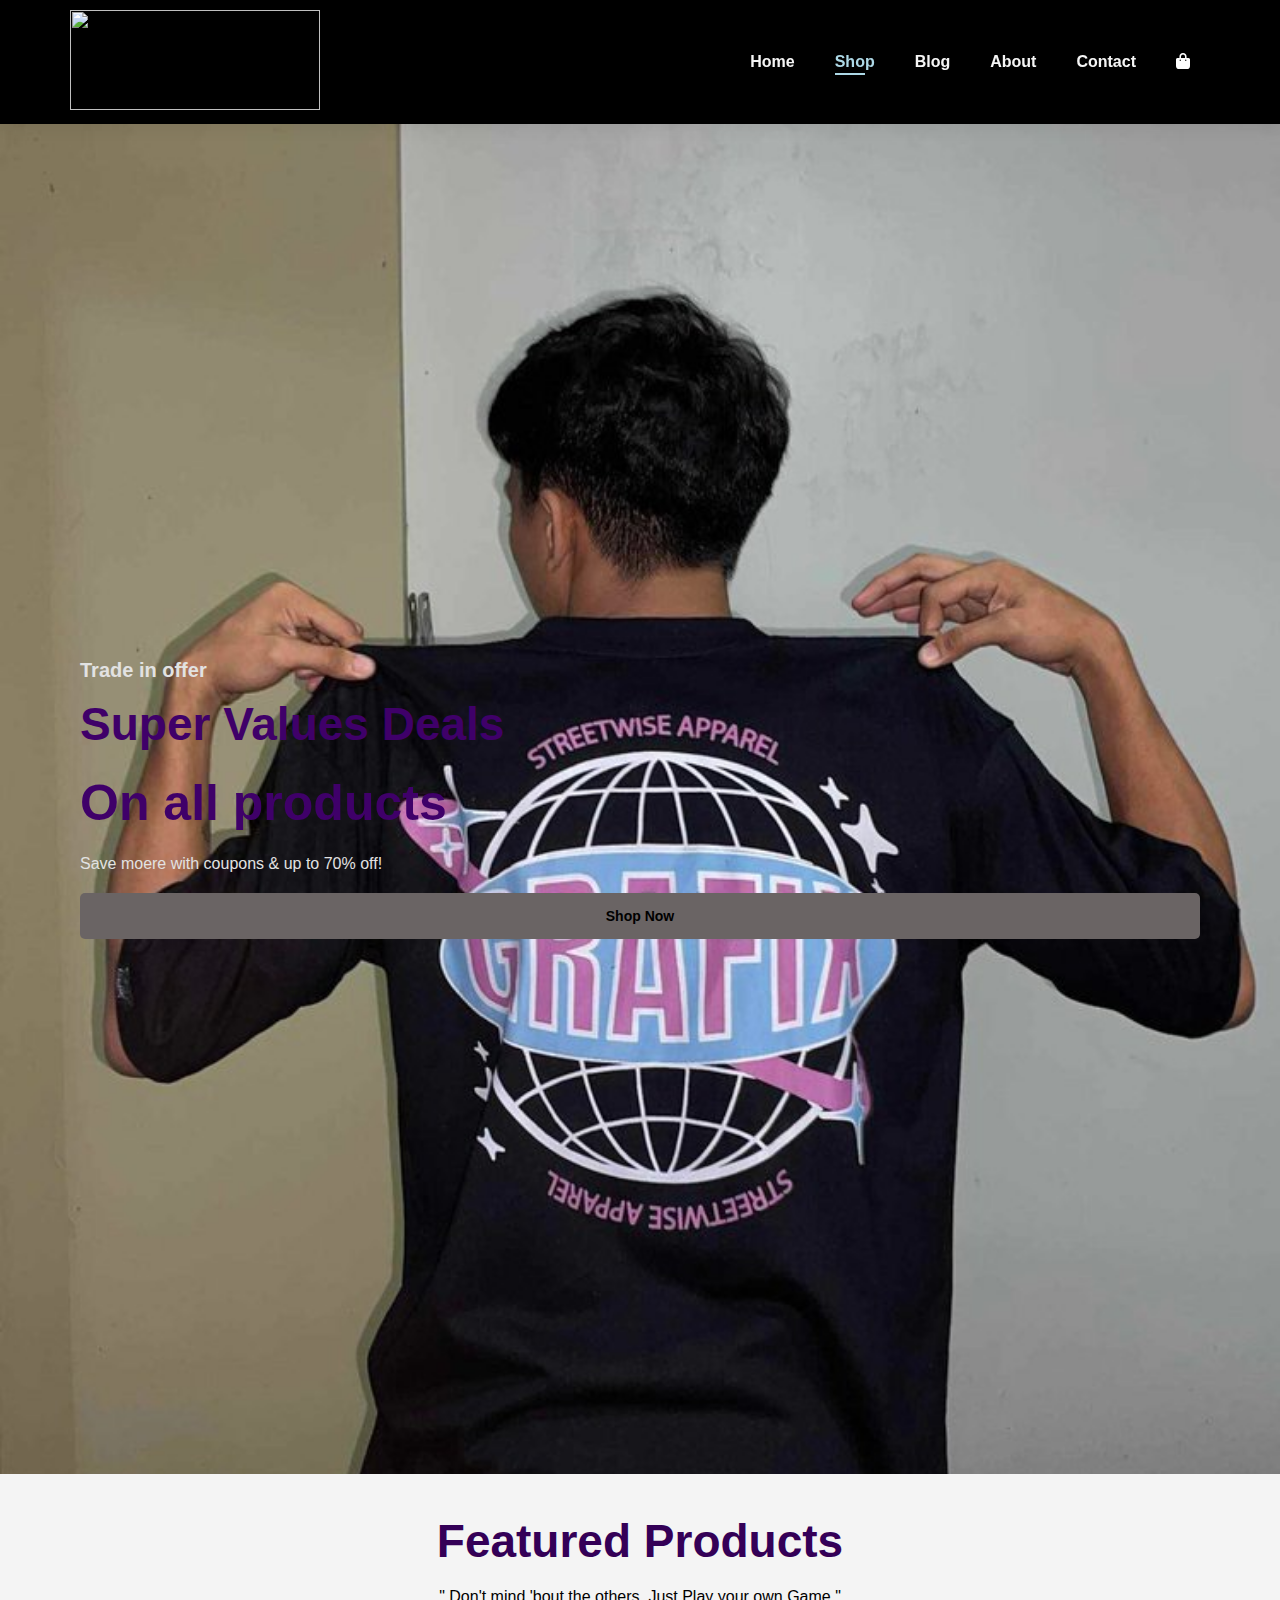
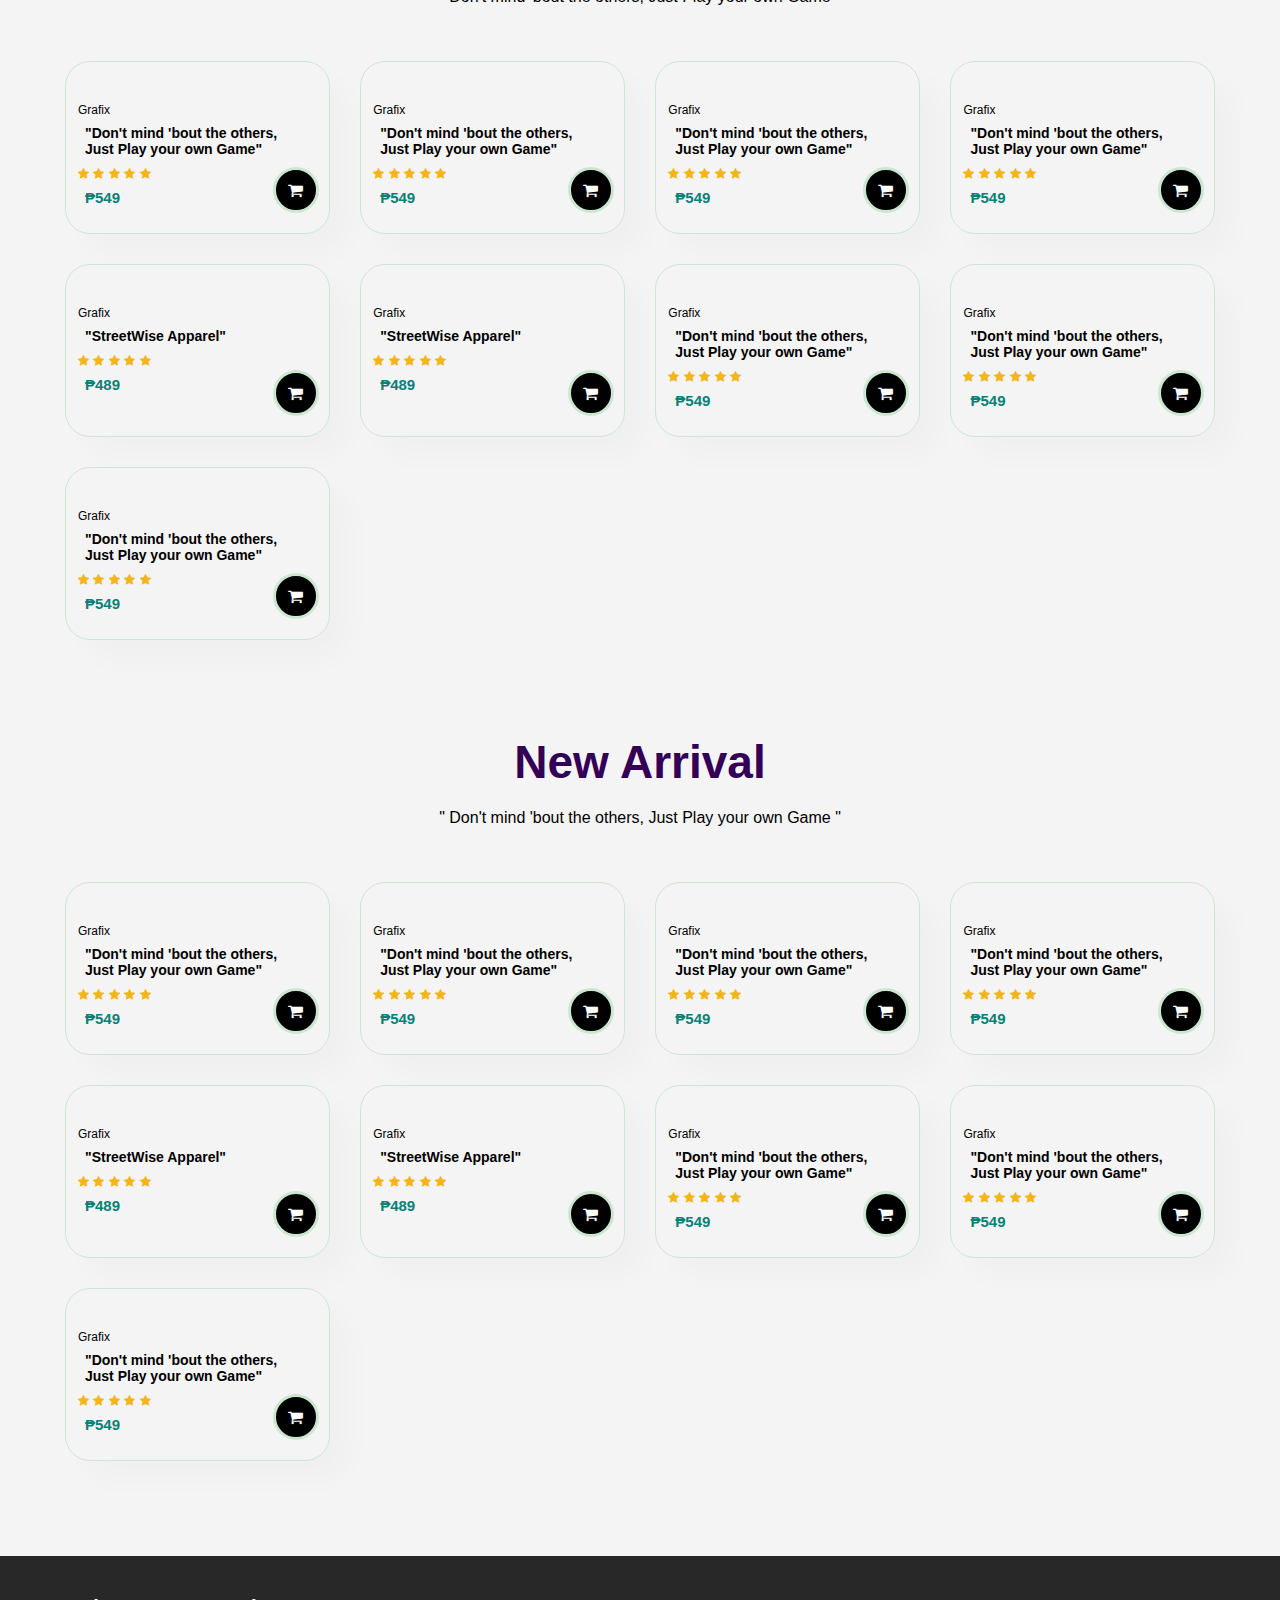
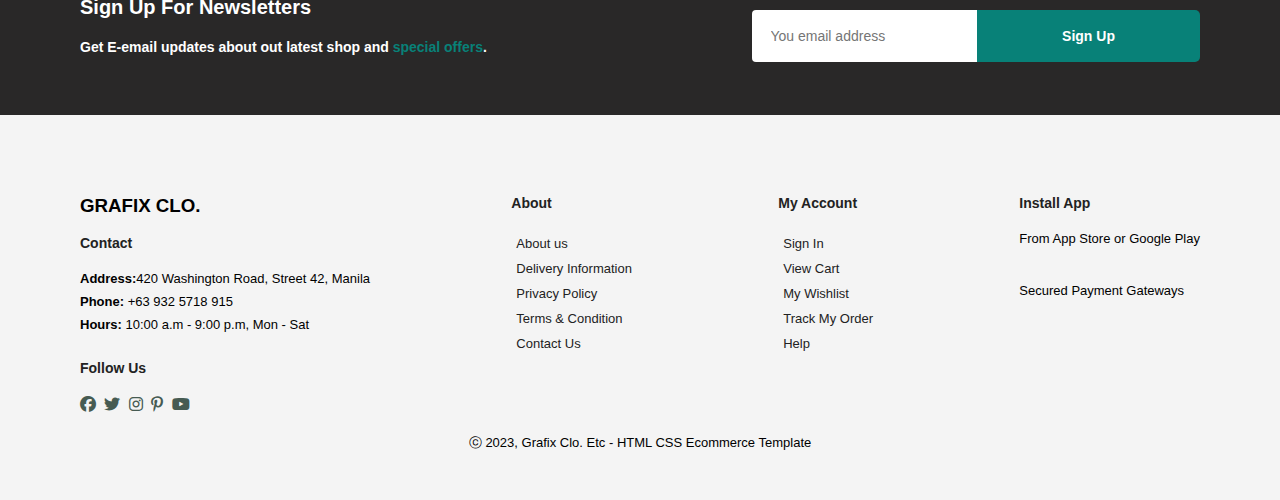
==== shop.html @ 29e96ed6 "Add files via upload" ====
<!DOCTYPE html>
<html lang="en">
<head>
    <meta name="viewport" content="width=device-width, initial-scale=1.0">
    <title>Grafix Clothing</title>
    <link rel="stylesheet" href="https://cdnjs.cloudflare.com/ajax/libs/font-awesome/6.5.1/css/all.min.css"/>
    <link rel="stylesheet" href="https://cdnjs.cloudflare.com/ajax/libs/font-awesome/4.7.0/css/font-awesome.min.css"/>
    <link rel="stylesheet" href="https://cdnjs.cloudflare.com/ajax/libs/rateYo/2.3.4/jquery.rateyo.min.css"/>
    <link rel="stylesheet" href="style.css">
</head>

<body>

    <section id="header">
        <a href="#"><img src="Grafix logo1.jpg" height="100" width="250"  class="logo" alt=""></a>

        <div>
            <ul id="navbar">
                <li><a href="index.html">Home</a></li>
                <li><a class="active" href="shop.html">Shop</a></li>
                <li><a href="blog.html">Blog</a></li>
                <li><a href="about.html">About</a></li>
                <li><a href="contact.html">Contact</a></li>
                <li id="lg-bag"><a href="cart.html"><i class="fa-solid fa-shopping-bag" style="color: white;" ></i></a></li>
                <a href="#" id="close"><i class="fa-regular fa-circle-xmark"></i></a>

            </ul>
        </div>
        <div id="mobile">
            <a href="cart.html"><i class="fa-solid fa-shopping-bag" style="color: white;" ></i></a>
            <i id="bar" class="fa-solid fa-outdent" style="color: white;"></i>

        </div>
    </section>

    <section id="hero"> 
        <h4>Trade in offer</h4>
        <h2>Super Values Deals</h2>
        <h1>On all products</h1>
        <p> Save moere with coupons & up to 70% off!</p>
        <button> Shop Now</button>
    </section>

    <section id="product1" class="section-p1">
        <h2> Featured Products</h2>
        <p> " Don't mind 'bout the others, Just Play your own Game "</p>
        <div class="pro-container">
            <div class="pro">
                <img src="product/pro1.jpg" alt="">
                <div class="des">
                    <span>Grafix</span>
                    <h5>"Don't mind 'bout the others, Just Play your own Game"</h5>
                    <div class="star">
                        <i class="fa fa-star"></i>
                        <i class="fa fa-star"></i>
                        <i class="fa fa-star"></i>
                        <i class="fa fa-star"></i>
                        <i class="fa fa-star"></i>
                    </div>
                    <h4>₱549</h4>
                </div>
                <a href="#"><i class="fa fa-shopping-cart cart"></i></a>
            </div>
            <div class="pro">
                <img src="product/pro2.jpg" alt="">
                <div class="des">
                    <span>Grafix</span>
                    <h5>"Don't mind 'bout the others, Just Play your own Game"</h5>
                    <div class="star">
                        <i class="fa fa-star"></i>
                        <i class="fa fa-star"></i>
                        <i class="fa fa-star"></i>
                        <i class="fa fa-star"></i>
                        <i class="fa fa-star"></i>
                    </div>
                    <h4>₱549</h4>
                </div>
                <a href="#"><i class="fa fa-shopping-cart cart"></i></a>
            </div>
            <div class="pro">
                <img src="product/pro3.jpg" alt="">
                <div class="des">
                    <span>Grafix</span>
                    <h5>"Don't mind 'bout the others, Just Play your own Game"</h5>
                    <div class="star">
                        <i class="fa fa-star"></i>
                        <i class="fa fa-star"></i>
                        <i class="fa fa-star"></i>
                        <i class="fa fa-star"></i>
                        <i class="fa fa-star"></i>
                    </div>
                    <h4>₱549</h4>
                </div>
                <a href="#"><i class="fa fa-shopping-cart cart"></i></a>
            </div>
            <div class="pro">
                <img src="product/pro4.jpg" alt="">
                <div class="des">
                    <span>Grafix</span>
                    <h5>"Don't mind 'bout the others, Just Play your own Game"</h5>
                    <div class="star">
                        <i class="fa fa-star"></i>
                        <i class="fa fa-star"></i>
                        <i class="fa fa-star"></i>
                        <i class="fa fa-star"></i>
                        <i class="fa fa-star"></i>
                    </div>
                    <h4>₱549</h4>
                </div>
                <a href="#"><i class="fa fa-shopping-cart cart"></i></a>
            </div>
            <div class="pro">
                <img src="product/pro5.jpg" alt="">
                <div class="des">
                    <span>Grafix</span>
                    <h5>"StreetWise Apparel"</h5>
                    <div class="star">
                        <i class="fa fa-star"></i>
                        <i class="fa fa-star"></i>
                        <i class="fa fa-star"></i>
                        <i class="fa fa-star"></i>
                        <i class="fa fa-star"></i>
                    </div>
                    <h4>₱489</h4>
                </div>
                <a href="#"><i class="fa fa-shopping-cart cart"></i></a>
            </div>
            <div class="pro">
                <img src="product/pro6.jpg" alt="">
                <div class="des">
                    <span>Grafix</span>
                    <h5>"StreetWise Apparel"</h5>
                    <div class="star">
                        <i class="fa fa-star"></i>
                        <i class="fa fa-star"></i>
                        <i class="fa fa-star"></i>
                        <i class="fa fa-star"></i>
                        <i class="fa fa-star"></i>
                    </div>
                    <h4>₱489</h4>
                </div>
                <a href="#"><i class="fa fa-shopping-cart cart"></i></a>
            </div>
            <div class="pro">
                <img src="product/pro1.jpg" alt="">
                <div class="des">
                    <span>Grafix</span>
                    <h5>"Don't mind 'bout the others, Just Play your own Game"</h5>
                    <div class="star">
                        <i class="fa fa-star"></i>
                        <i class="fa fa-star"></i>
                        <i class="fa fa-star"></i>
                        <i class="fa fa-star"></i>
                        <i class="fa fa-star"></i>
                    </div>
                    <h4>₱549</h4>
                </div>
                <a href="#"><i class="fa fa-shopping-cart cart"></i></a>
            </div>
            <div class="pro">
                <img src="product/pro1.jpg" alt="">
                <div class="des">
                    <span>Grafix</span>
                    <h5>"Don't mind 'bout the others, Just Play your own Game"</h5>
                    <div class="star">
                        <i class="fa fa-star"></i>
                        <i class="fa fa-star"></i>
                        <i class="fa fa-star"></i>
                        <i class="fa fa-star"></i>
                        <i class="fa fa-star"></i>
                    </div>
                    <h4>₱549</h4>
                </div>
                <a href="#"><i class="fa fa-shopping-cart cart"></i></a>
            </div>
            <div class="pro">
                <img src="product/pro1.jpg" alt="">
                <div class="des">
                    <span>Grafix</span>
                    <h5>"Don't mind 'bout the others, Just Play your own Game"</h5>
                    <div class="star">
                        <i class="fa fa-star"></i>
                        <i class="fa fa-star"></i>
                        <i class="fa fa-star"></i>
                        <i class="fa fa-star"></i>
                        <i class="fa fa-star"></i>
                    </div>
                    <h4>₱549</h4>
                </div>
                <a href="#"><i class="fa fa-shopping-cart cart"></i></a>
            </div>
        </div>

    </section>

    <section id="product1" class="section-p1">
        <h2> New Arrival</h2>
        <p> " Don't mind 'bout the others, Just Play your own Game "</p>
        <div class="pro-container">
            <div class="pro">
                <img src="product/pro1.jpg" alt="">
                <div class="des">
                    <span>Grafix</span>
                    <h5>"Don't mind 'bout the others, Just Play your own Game"</h5>
                    <div class="star">
                        <i class="fa fa-star"></i>
                        <i class="fa fa-star"></i>
                        <i class="fa fa-star"></i>
                        <i class="fa fa-star"></i>
                        <i class="fa fa-star"></i>
                    </div>
                    <h4>₱549</h4>
                </div>
                <a href="#"><i class="fa fa-shopping-cart cart"></i></a>
            </div>
            <div class="pro">
                <img src="product/pro2.jpg" alt="">
                <div class="des">
                    <span>Grafix</span>
                    <h5>"Don't mind 'bout the others, Just Play your own Game"</h5>
                    <div class="star">
                        <i class="fa fa-star"></i>
                        <i class="fa fa-star"></i>
                        <i class="fa fa-star"></i>
                        <i class="fa fa-star"></i>
                        <i class="fa fa-star"></i>
                    </div>
                    <h4>₱549</h4>
                </div>
                <a href="#"><i class="fa fa-shopping-cart cart"></i></a>
            </div>
            <div class="pro">
                <img src="product/pro3.jpg" alt="">
                <div class="des">
                    <span>Grafix</span>
                    <h5>"Don't mind 'bout the others, Just Play your own Game"</h5>
                    <div class="star">
                        <i class="fa fa-star"></i>
                        <i class="fa fa-star"></i>
                        <i class="fa fa-star"></i>
                        <i class="fa fa-star"></i>
                        <i class="fa fa-star"></i>
                    </div>
                    <h4>₱549</h4>
                </div>
                <a href="#"><i class="fa fa-shopping-cart cart"></i></a>
            </div>
            <div class="pro">
                <img src="product/pro4.jpg" alt="">
                <div class="des">
                    <span>Grafix</span>
                    <h5>"Don't mind 'bout the others, Just Play your own Game"</h5>
                    <div class="star">
                        <i class="fa fa-star"></i>
                        <i class="fa fa-star"></i>
                        <i class="fa fa-star"></i>
                        <i class="fa fa-star"></i>
                        <i class="fa fa-star"></i>
                    </div>
                    <h4>₱549</h4>
                </div>
                <a href="#"><i class="fa fa-shopping-cart cart"></i></a>
            </div>
            <div class="pro">
                <img src="product/pro5.jpg" alt="">
                <div class="des">
                    <span>Grafix</span>
                    <h5>"StreetWise Apparel"</h5>
                    <div class="star">
                        <i class="fa fa-star"></i>
                        <i class="fa fa-star"></i>
                        <i class="fa fa-star"></i>
                        <i class="fa fa-star"></i>
                        <i class="fa fa-star"></i>
                    </div>
                    <h4>₱489</h4>
                </div>
                <a href="#"><i class="fa fa-shopping-cart cart"></i></a>
            </div>
            <div class="pro">
                <img src="product/pro6.jpg" alt="">
                <div class="des">
                    <span>Grafix</span>
                    <h5>"StreetWise Apparel"</h5>
                    <div class="star">
                        <i class="fa fa-star"></i>
                        <i class="fa fa-star"></i>
                        <i class="fa fa-star"></i>
                        <i class="fa fa-star"></i>
                        <i class="fa fa-star"></i>
                    </div>
                    <h4>₱489</h4>
                </div>
                <a href="#"><i class="fa fa-shopping-cart cart"></i></a>
            </div>
            <div class="pro">
                <img src="product/pro1.jpg" alt="">
                <div class="des">
                    <span>Grafix</span>
                    <h5>"Don't mind 'bout the others, Just Play your own Game"</h5>
                    <div class="star">
                        <i class="fa fa-star"></i>
                        <i class="fa fa-star"></i>
                        <i class="fa fa-star"></i>
                        <i class="fa fa-star"></i>
                        <i class="fa fa-star"></i>
                    </div>
                    <h4>₱549</h4>
                </div>
                <a href="#"><i class="fa fa-shopping-cart cart"></i></a>
            </div>
            <div class="pro">
                <img src="product/pro1.jpg" alt="">
                <div class="des">
                    <span>Grafix</span>
                    <h5>"Don't mind 'bout the others, Just Play your own Game"</h5>
                    <div class="star">
                        <i class="fa fa-star"></i>
                        <i class="fa fa-star"></i>
                        <i class="fa fa-star"></i>
                        <i class="fa fa-star"></i>
                        <i class="fa fa-star"></i>
                    </div>
                    <h4>₱549</h4>
                </div>
                <a href="#"><i class="fa fa-shopping-cart cart"></i></a>
            </div>
            <div class="pro">
                <img src="product/pro1.jpg" alt="">
                <div class="des">
                    <span>Grafix</span>
                    <h5>"Don't mind 'bout the others, Just Play your own Game"</h5>
                    <div class="star">
                        <i class="fa fa-star"></i>
                        <i class="fa fa-star"></i>
                        <i class="fa fa-star"></i>
                        <i class="fa fa-star"></i>
                        <i class="fa fa-star"></i>
                    </div>
                    <h4>₱549</h4>
                </div>
                <a href="#"><i class="fa fa-shopping-cart cart"></i></a>
            </div>
        </div>

    </section>

    <section id="newletter" class="section-p1 section-m1">
        <div class="newtext">
            <h4>Sign Up For Newsletters</h4>
            <p> Get E-email updates about out latest shop and <span>special offers</span>.
            </p>
        </div>
        <div class="form">
            <input type="text" placeholder="You email address">
            <button class="normal">Sign Up</button>
        </div>
    </section>
    
    <footer class="section-p1">
        <div id="logo" class="col">
            <h3>GRAFIX CLO.</h3><br>
            <H4>Contact</H4>
            <p><strong>Address:</strong>420 Washington Road, Street 42, Manila </p>
            <p><strong>Phone:</strong> +63 932 5718 915 </p>
            <p><strong>Hours:</strong> 10:00 a.m - 9:00 p.m, Mon - Sat</p>
            <div class="follow">
                <h4>Follow Us</h4>
                <div class="icon">
                <i class="fab fa-facebook-f"></i>
                <i class="fab fa-twitter"></i>
                <i class="fab fa-instagram"></i>
                <i class="fab fa-pinterest-p"></i>
                <i class="fab fa-youtube"></i>
            </div>
        </div>
    </div>

    <div class="col">
        <h4>About</h4>
        <a href="#">About us</a>
        <a href="#">Delivery Information</a>
        <a href="#">Privacy Policy</a>
        <a href="#">Terms & Condition</a>
        <a href="#">Contact Us</a>
    </div>  

    <div class="col">
        <h4>My Account</h4>
        <a href="#">Sign In</a>
        <a href="#">View Cart</a>
        <a href="#">My Wishlist</a>
        <a href="#">Track My Order</a>
        <a href="#">Help </a>
    </div>    


    <div class="col install">
        <h4>Install App</h4>
        <p>From App Store or Google Play</p>
        <div class="row">
            <img src="pay/store1.png"   alt="">
            <img src="pay/play.png"  alt="">
        </div>
        <p> Secured Payment Gateways</p>
        <img src="pay/visa.png"  alt="">
    </div>

    <div class="copyright">
        <p>ⓒ 2023, Grafix Clo. Etc - HTML CSS Ecommerce Template</p>
    </div>
    </footer>

    <script src="script.js"></script>
</body>
</html>
---- style.css ----
@import url('https://fonts.googleapis.com/css2?family=Kanit:wght@100&family=Roboto:wght@100&display=swap');
 @media only screen and (max-width: 576px) {
    /* CSS rules for screens up to 576px wide (typical mobile portrait) */

}
*{
    margin: 0;
    padding: 0;
    font-family: 'Robot', sans-serif;
}

h1 {
    font-size: 50px;
    line-height: 64px;
    color: #222;
} 

h2 {
    font-size: 46px;
    line-height: 54px;
    color: #340057;
}

h4{
    font-size: 20px;
    color: #222;
}

h6{
    font-weight: 700;
    font-size: 12px;
}

p{
    font-size: 16px;
    color:black;
    margin: 15px 0 20px 0;
}

.section-p1{
    padding: 40px 80px;
}

.section-m1{
    margin: 40px 0;
}

button.normal{
    font-size: 14px;
    font-weight: 600;
    padding: 15px 30px;
    color: #000;
    background-color: #fff;
    border-radius: 5px;
    cursor: pointer;
    border: none;
    outline: none;
    transition: 0.5s;

}
button.white{
    font-size: 13px;
    font-weight: 600;
    padding: 11px 18px;
    color: #fff;
    background-color:transparent;
    border-radius: 5px;
    cursor: pointer;
    border: 1px solid white;
    outline: none;
    transition: 0.2s;
}

body{
    width: 100%;
}

/*Header Start */

#header{
    display: flex;
    align-items: center;
    justify-content: space-between;
    padding: 10px 70px;
    background-color: black ;
    box-shadow: 0 5px 15px rgba(0,0,0,0.06);
    z-index: 999;
    position: sticky;
    top: 0;
    left: 0;
    display: flex;

}

#navbar {
    display: flex;
    align-items: center;
    justify-content: center;
}

#navbar li{
    list-style: none;
    padding: 0 20px;
    position: relative;
}

#navbar li a{
    text-decoration: none;
    font-size: 16px;
    font-weight: 600;
    color: whitesmoke;
    transition: 0.3s ease;
}

#navbar li a:hover, 
#navbar li a.active {
    
    color: lightblue;
}

#navbar li a.active::after,
#navbar li a:hover::after{
    content: "";
    width: 30px;
    height: 2px;
    background: lightblue;
    position: absolute;
    bottom: -4px;
    left: 20px;
}

#mobile{
    display: none;
    align-items: center;
}
#close{
    display: none;
}
.about-content {
    display: flex; /* Use flexbox layout */
    align-items: center; /* Align items vertically */
}

.about-text {
    margin-left: 20px; /* Adjust margin for spacing */
}
.single-pro-container {
    display: grid;
    grid-template-columns: 1fr 1fr; /* Two columns */
    gap: 20px;
}

.single-row-image {
    grid-column: 1 / span 1; /* Image spans the first column */
}

.single-pro-details {
    grid-column: 2 / span 1; /* Text details span the second column */
    padding: 20px; /* Add padding for spacing */
    background-color: #f9f9f9; /* Background color for contrast */
    border-radius: 8px; /* Rounded corners for style */
    box-shadow: 0 0 10px rgba(0, 0, 0, 0.1); /* Shadow for depth */
}

.single-pro-details h6 {
    margin-top: 0; /* Remove top margin for h6 */
    margin-bottom: 10px; /* Add bottom margin for spacing */
}

.single-pro-details span {
    margin-top: 20px; /* Add space between text and other elements */
    margin-bottom: 20px; /* Add bottom margin for spacing */
}

.single-pro-details select,
.single-pro-details input[type="number"] {
    margin-top: 10px; /* Add space between input elements */
    margin-bottom: 10px; /* Add bottom margin for spacing */
    padding: 8px;
    border: 1px solid #ccc;
    border-radius: 4px;
    width: 150px;
}

.single-pro-details button#add-to-cart-btn {
    margin-top: 20px; /* Add space between button and other elements */
    padding: 10px 20px;
    background-color: #4caf50;
    color: white;
    border: none;
    border-radius: 4px;
    cursor: pointer;
    transition: background-color 0.3s;
}

.single-pro-details button#add-to-cart-btn:hover {
    background-color: #45a049;
}

.single-pro-details span {
    color: #666;
}

/*Home Page */
#hero{
    background-image: url("model\ 2.jpg");
    height: 150vh;
    /*width: ;*/
    background-size: cover;
    background-position: top 25% right 0;
    padding: 0 80px;
    display: flex;
    flex-direction: column;
    align-items: flex-start;
    justify-content: center;
}

#hero h1, 
#hero h2{
color: #3f0069; }
#hero h4,
#hero p{
    color: #e2e2e2;
}
#hero h4{
    padding-bottom: 15px;
    
}
#hero button {
    font-size: 14px;
    font-weight: 600;
    padding: 15px 30px;
    color: #000;
    background-color: rgb(106, 100, 100);
    border-radius: 5px;
    cursor: pointer;
    border: none;
    outline: none;
    transition: 0.5s;
}
#hero button:hover{
    background-color: #088178;
    color: #fff;

}

#feature{
    display: flex;
    align-items: center;
    justify-content: space-between;
    flex-wrap: wrap;
    padding-right: 30px;
    
}

#feature .fe-box{
    width: 180px;
    text-align: center;
    padding: 5px 2px 5px 2px;
    box-shadow: 20px 20px 34px rgba(0,0,0,0.03);
    border: 2px solid transparent; /* Set initial border color to transparent */
    border-radius: 4px;
    margin: 10px 0;
    transition: border-color 0.3s ease; /* Add transition for border color change */

}

#feature .fe-box:hover{
    box-shadow: 10px 10px 54px rgba(70,62,221,0.1);
    border-color: black; /* Change border color on hover */


}
#feature .fe-box img{
    width: 60%;
    /*margin-bottom:;*/
}

#feature .fe-box h6{
    display: inline-block;
    padding: 9px 8px 6px 7px;
    line-height: 1;
    border-radius: 4px;
    color: whitesmoke;
    background-color: black;
    margin-bottom: 10px;
    cursor: pointer;
    transition: background-color 0.3s ease;

}

#feature .fe-box :nth-child(2) h6{
    background-color: #cdebbc;
}

#feature .fe-box :nth-child(3) h6{
    background-color: #cdebbc;
}

#feature .fe-box :nth-child(4) h6{
    background-color: #cdebbc;
}

#feature .fe-box :nth-child(5) h6{
    background-color: #cdebbc;
}

#feature .fe-box :nth-child(6) h6{
    background-color: #cdebbc;
}

#product1{
    text-align: center;
}

#product1 .pro-container{
    display: flex;
    justify-content: space-between;
    padding-top: 20px;
    flex-wrap: wrap;
}

#product1 .pro{
    width: 23%;
    min-width: 250px;
    padding: 10px 12px;
    border: 1px solid #cce7d0;
    border-radius: 25px;
    cursor: pointer;
    box-shadow: 20px 20px 30px rgba(0,0,0,0.02);
    margin: 15px 0  ;
    transition: 0.3 ease;
    position: relative;
}

#product1 .pro:hover{
    box-shadow: 20px 20px 30px rgba(0,0,0,0.06);
}

#product1 .pro img{
    width: 100%;
    border-radius: 20px;
}

#product1 .pro .des{
    text-align: start;
    padding: 10px 0;
}

#product1 .pro .des span{
    font-family:system-ui 'Segoe UI,sans-serif';
    color: black;
    font-size: 12px;
}

#product1 .pro .des h5{
    padding: 7px;
    color: black;
    font-size: 14px;
}

#product1 .pro .des i{
    font-size: 12px;
    color: rgb(243, 181, 25);
}

#product1 .pro .des h4{
    padding: 7px;
    font-size: 15px;
    font-weight: 700;
    color: #088178;
}

#product1 .pro .cart{
    width: 40px;
    height: 40px;
    line-height: 40px;
    border-radius: 50px;
    background-color: black;
    font-weight: 500;
    color: white;
    border: solid #cce7d0;
    position: absolute;
    bottom: 20px;
    right: 10px;
}

#banner{
    display: flex;
    flex-direction: column;
    justify-content: center;
    align-items: center;
    text-align: center;
    background-image: url("model\ 1.jpg");
    width: 100%;
    height: 40vh;
    background-size: cover;
    background-position: center;
    
}

#banner h4{
    color: black;
    font-size: 16px;
}


#banner h2{
    color: black;
    font-size: 50px;
    padding: 10px 0;
}

#banner h2 span{
    color: #088178;
}

#banner button:hover{
    background-color: #088178;
    color: #fff;
    width: 150px;
}

#sm-banner {
    display: flex;
    justify-content:space-between;
    flex-wrap: wrap;
}

#sm-banner .banner-box{
    display: flex;
    flex-direction: column;
    justify-content: center;
    align-items: flex-start;
    background-image: url(model\ 3.jpg);
    min-width: 520px;
    height: 60vh;
    background-size: cover;
    background-position: center;
    padding: 10px;
}

#sm-banner .banner-box2{
    background-image: url(model\ 4.jpg);
}

#sm-banner h4{
    color:white ;
    font-size: 20px;
    font-weight: 300;
}

#sm-banner h2{
    color:white ;
    font-size: 28px;
    font-weight: 800;
}
#sm-banner span{
    color:white ;
    font-size: 14px;
    font-weight: 500;
    padding-bottom: 15px;
}
#sm-banner .banner-box:hover button{
    background-color: #088178;
    border: 1px solid #088178;
}

#banner3{
    display:flex ;
    justify-content:space-between;
    flex-wrap: wrap;
    padding: 0 100px;
}

#banner3 .banner-box{
    display: flex;
    flex-direction: column;
    justify-content: center;
    align-items: flex-start;
    background-image: url(model\ 5.jpg);
    min-width: 26%;
    height: 25vh;
    background-size: cover;
    background-position: center;
    padding: 20px;
    margin-bottom: 20px;
}

#banner3 .banner-box2{
    background-image: url(model\ 5.jpg);
}
#banner3 .banner-box2{
    background-image: url(model\ 5.jpg);
}

#banner3 h2{
    color: white;
    font-weight: 900;
    font-size: 22px;
}

#banner3 h3{
    color: rgb(177, 58, 58);
    font-weight: 800;
    font-size: 15px;
}

#newletter{
    display: flex;
    justify-content: space-between;
    flex-wrap: wrap;
    align-items: center;
    background-image:url() ;
    background-position: 20% 30%;
    background-color:rgb(41, 40, 40);
} 
#newletter h4 {
    font: size 22px; ;
    font-weight: 700;
    color: white;
}
#newletter p {
    font-size: 14px;
    font-weight: 600;
    color: white;
}
#newletter p span{
    color:#088178;
}

#newletter .form{
    display: flex;
    width: 40%;
}

#newletter input{
    height: 3.125rem ;
    padding: 0 1.25em;
    font-size: 14px;
    width: 100%;
    border: 1px solid transparent;
    border-radius: 4px;
    outline: none;
    border-top-right-radius: 0;
    border-bottom-right-radius: 0;
}
#newletter button{
    background-color:#088178 ;
    color: white;
    white-space: nowrap;
    border-top-left-radius: 0;
    border-bottom-left-radius: 0;
}
footer{
    display: flex;
    flex-wrap: wrap;
    justify-content: space-between;
}

footer .col{
    display: flex;
    flex-direction:column ;
    align-items: flex-start;
    margin-bottom: 20px;
}

footer .logo{
    margin-bottom: 30px;
}
footer h4{
    font-size: 14px;
    padding-bottom: 20px;
}

footer p{
    font-size: 13px;
    margin: 0 0 8px 0;
}
footer a{
    font-size: 13px;
    text-decoration: none;
    color: #222;
    margin: 5px;;
}

footer .follow{
    margin-top: 20px;
}

footer .follow i {
    color: #465b52;
    padding-right: 4px;
    cursor: pointer;
}

/*
footer .install .row img{
    
    border: 1px solid #088178;
    border-radius: 6px;    
}*/

footer  .install img{
    margin: 10px 0 15px 0; 
}

footer .follow i:hover,
footer a:hover{
    color: #088178;
}

footer .copyright{
    width: 100%;
    text-align: center;
}

/* Shop Page */
.pro-container {
    display: flex;
    flex-wrap: wrap;
    justify-content: space-between;
    margin: 0 -15px; 
}

.pro {
    width: calc(33.33% - 30px); 
    margin-bottom: 30px;
    padding: 0 15px; 
    box-sizing: border-box; 
}


#page-header {
    background-image: url(page2/swag1.jpg);
    width: 100%;
    height: 40vh;
    background-size: cover;
    display: flex;
    justify-content: center;
    align-items: center; /* Align items vertically */
    text-align: center;
}

#page-header h2,
#page-header p {
    color: white;
    margin: 0; /* Remove default margins */
}

#pagination {
    text-align: center;
    margin-top: 20px; /* Add margin for spacing */
}

#pagination a {
    text-decoration: none;
    background-color: black;
    padding: 10px 20px; /* Adjust padding */
    border-radius: 4px;
    color: white;
    font-weight: 600;
    margin: 0 5px; /* Add margin for spacing between pagination links */
}

#pagination a i {
    font-size: 16px;
    font-weight: 600;
}

#products {
    display: flex;
    flex-wrap: wrap;
    justify-content: space-between;
}

.product {
    width: calc(30% - 20px); /* Set to approximately 30% with space between */
    margin-bottom: 20px;
    background-color: #f9f9f9; /* Add background color for better visibility */
    padding: 15px; /* Add padding for better spacing */
    box-sizing: border-box; /* Include padding in width calculation */
    border-radius: 8px; /* Add border radius for rounded corners */
    box-shadow: 0 0 10px rgba(0, 0, 0, 0.1); /* Add box shadow for a better visual effect */
}

.product img {
    max-width: 100%; /* Ensure images fit inside their containers */
}

@media (max-width: 768px) {
    .product {
        width: calc(50% - 20px); /* Set to 50% width for two products per row on smaller screens */
    }
}

@media (max-width: 576px) {
    .product {
        width: 100%; /* Set to 100% width for one product per row on smaller screens */
    }
}




/*Contact Page*/

#contact-details {
    display: flex;
    align-items: center;
    justify-content: space-between;
}

#contact-details .details{
    width: 40%;
}

#contact-details .details span,
#form-details form span {
    font-size: 12px;
}

#contact-details .details h2,
#form-details form h2{
    font-size: 26px;
    line-height: 35px;
    padding: 20px 0;
}

#contact-details .details h3{
    font-size: 16px;
   padding-bottom: 15px;
}


#contact-details .details li{
    list-style: none;
    display: flex;
    padding: 10px 0;
}

#contact-details .details li i{
    font-size: 14px;
    padding-right: 22px;
}

#contact-details .details li p{
    margin: 0;
    font-size: 14px;
}

#contact-details .map {
    width: 55%;
    height: 400px ;
}

#contact-details .map iframe {
    width: 100%;
    height: 100%;
}

#form-details {
    display: flex;
    justify-content: space-between;
    margin: 30px;
    padding: 50px; 
    border: 1px solid black;
} 

#form-details form {
    width: 65%;
    display: flex;
    flex-direction: column;
    align-items: flex-start;
}

#form-details form input,
#form-details form textarea{
    width: 100%;
    padding: 12px 15px;
    outline: none;
    margin-bottom: 20px;
    border: 1px solid black;
}

#form-details form button {
    background-color: #088178;
    color: white;
}

#form-details .people div{
    
    display: flex;
    align-items: flex-start;
}

#form-details .people div img {
    
    margin: 65px;
    height: 65px;
    object-fit: cover;
    margin-right: 15px;
    margin-bottom: -10px;
}

#form-details .people div p{
    margin: 35px 0;
    font-size: 13px;
    line-height: 25px;
}
#form-details .people div span{
    display: block;
    font-size: 16px;
    font-weight: 600;
    color: black;
}


/*Cart Page*/

#cart {
    overflow-x: auto;
}

#cart table {
    width: 100%;
    border-collapse: collapse;
    table-layout: fixed;
    white-space: nowrap;
}

#cart table img {
    width: 70px;

}

#cart table td:nth-child(1){
    width: 100px;
    text-align: center;
}
#cart table td:nth-child(2){
    width: 150px;
    text-align: center;

}
#cart table td:nth-child(3){
    width: 250px;
    text-align: center;

}
#cart table td:nth-child(4),
#cart table td:nth-child(5),
#cart table td:nth-child(6){
    width:150px;
    text-align:center;
}

#cart table td:nth-child(5) input {
    width: 70px; 
    padding: 10px 5px 10px 15px;
}

#cart table thead {
    border: 1px solid #e2e2e2;
    border-left: none;
    border-right: none;
}

#cart table thead td {
    font-weight: 700;
    text-transform: uppercase;
    font-size: 13px;
    padding: 18px 0;
}

#cart table tbody tr td {
    padding-top: 15px;
}

#cart table tbody td {
    font-size: 13px;
} 

#cart-add {
    display: flex;
    flex-wrap: wrap;
    justify-content: space-between;
}

#coupon {
    width: 50%;
    margin-bottom: 30px;
}


#coupon h3,
#subtotal h3 {
    padding-bottom: 15px;
}

#coupon input {
    padding: 10px 20px;
    outline: none;
    width: 60%;
    margin-right: 10px;
    border: 1px solid #e2e2e2;
}

#coupon button,
#subtotal button {
    background-color: #088178;
    color: white;
    padding: 12px 20px;
}

#subtotal {
    width: 40%; /*30*/
    margin-bottom: 30px;
    border: 1px solid #e2e2e2;
    padding: 30px;
}

#subtotal table {
    border-collapse: collapse;
    width: 100%;
    margin-bottom: 20px;
}

#subtotal table td{
    width: 50%;
    border: 1px solid #e2e2e2;
    padding: 10px;
    font-size: 13px;
}

/*Start Media Query*/

@media (max-width:799px ) {
.section-p1{
    padding: 40px 40px;
}     
    #navbar {
        display: flex;
        flex-direction: column;
        align-items: flex-start;
        justify-content: flex-start;
        position: fixed;
        top: 0;
        right: -300px;
        height: 100vh;
        width: 300px;
        background-color: black;
        box-shadow: 0 40px 60px rgba(0, 0, 0, 0.1);
        padding: 80px 0 0 10px;
        transition: 0.3s;
    }
    #navbar li {
        margin-bottom: 25px;
    }


    #navbar.active{
        right: 0px;
    }
    #mobile {
        display: flex;
        align-items: center;
    }

    #mobile i {
        color: black;
        font-size: 24px;
        padding: 20px;
    }

    #close{
        display: initial;
        position: absolute;
        top: 30px;
        left: 30px;
        color: white;
        font-size: 24px;
    }
    #lg-bag{
    display: none;
    }
    #hero {
        height: 70vh;
        overflow-x: hidden;      
        padding: 0 70px;
        background-position: top 30% right 30%;
    }

    #feature {
        justify-content: center;
        padding-right: 10px;
    }
    #feature .fe-box {
        margin: 15px 15px;
    }
    #product1 .pro-container {
        
        justify-content: center;
        
    }
    #product1 .pro {
        margin: 15px ;
    }
    #banner {
        height: 20vh;
    }
    #sm-banner .banner-box {
        min-width: 100%;
        height: 30vh;
    }
    #banner3 {
        padding: 0 40px;
    }
    #banner3 .banner-box {
        width: 24%;
    }
    #sm-banner .banner-box2 {
        margin-top: 20px;
     }
    #newletter .form {
       
        width: 70%;
    }
    
   /* Contact Page */
   #form-details{
    padding: 40px;
   }

   #form-details form {
    width: 50%;
    }
}

@media(max-width: 477px)  {
    .section-p1 {
        padding: 20px;
    }
    
    #header {  
        padding: 5px 20px;
    }
    h1 {
        font-size: 38px;
    }
    h2 {
        font-size: 32px;
    }
    #hero {
        padding: 0 10px;
        background-position: 55%;
    }
    #feature {
        justify-content: space-between;
        padding-right: 10px;
    }
    #feature .fe-box {
        width: 155px;
        margin: 0 0 10px 0;
    }
    #product1 .pro {
        width: 100%;
    }
    #banner {
        height: 30vh;
    }
    #sm-banner .banner-box {
        
        height: 30vh;
    }
    #sm-banner .banner-box2 {
       margin-top: 20px;
    }
    #banner3 {
    padding: 0 30px;
    }   
    #banner3 .banner-box {
        width: 100%;
    }
    #newletter {
        padding: 40px 20px;
    }
    #newletter .form {
        width: 100%;
    }
    footer .copyright {
        
        text-align: start;
    }

    /*Single Product*/
    #prodetails {
        display: flex;
        flex-direction: column;
    }
    #prodetails .single-row-image {
        width: 100%;
        margin-right: 0px;
    }
    #prodetails .single-pro-details {
        width: 100%;
    }

    /*Blog Page*/
    #blog {
        padding: 100px 20px 0 20px;
    }
    
    #blog .blog-box {
        display: flex;
        flex-direction: column;
        align-items: flex-start;
    }
    #blog .blog-img {
        width: 100%;
        margin-right: 0px;
        margin-bottom: 30px;
    }
    #blog .blog-details {
        width: 100%;
    }

    /*about page*/
    #about-head {
       flex-direction: column;
    }
    #about-head img {
        width: 100%;
        margin-bottom: 20px;
    }
    h2 {
        font-size: 32px;
        text-align: center;
    }
    #about-head div {
        padding-left: 0px;
    }
    #about-app .video {
        width: 100%;
    }

    /*Contact Page*/
    #contact-details {
        flex-direction: column;  
    }

    #contact-details .details{
        width: 100%;
        margin-bottom: 30px;
    }
    #contact-details .map {
        width: 100%;
    }
    #form-details {
        margin: 10px;
        padding: 30px 10px;
        flex-wrap:wrap ;
    }
    #form-details form {
        width: 90%;
        margin-bottom: -10px; /*30*/
    }
    #form-details .people div{  /* dinagdag ko*/
        margin-top: 0px;
        margin-left: -30px;
        display: flex;
        align-items: flex-start;
    }
    /*cart */
    #cart-add {
        flex-direction: column; 
    }
    #coupon {
        width: 100%;
        margin-left: 10px;
    }
    #coupon button {
        margin-top: 10px;
    }
    #subtotal {
        width: 100%;
       
        padding: 10px;
    }
}

/* Additions for Checkout Page */
.checkout-container {
    max-width: 800px;
    margin: 20px auto;
    background-color: #fff;
    padding: 20px;
    border-radius: 5px;
    box-shadow: 0 0 10px rgba(0, 0, 0, 0.1);
}

.checkout-container h2 {
    margin-top: 0;
    text-align: center;
    color: #333;
}

.order-summary {
    margin-top: 20px;
    border-top: 1px solid #ccc;
    padding-top: 20px;
}

.order-summary table {
    width: 100%;
}

.order-summary table th,
.order-summary table td {
    padding: 10px;
    text-align: left;
    border-bottom: 1px solid #ccc;
}

.order-summary table th {
    background-color: #f2f2f2;
}

#confirm-order-btn {
    display: block;
    width: 100%;
    padding: 10px;
    background-color: #333;
    color: #fff;
    border: none;
    border-radius: 5px;
    cursor: pointer;
    transition: background-color 0.3s ease;
}

#confirm-order-btn:hover {
    background-color: #088178;
}

/* Modal styles */
.modal {
    display: none; /* Hide modal by default */
    position: fixed;
    z-index: 1;
    left: 0;
    top: 0;
    width: 100%;
    height: 100%;
    overflow: auto;
    background-color: rgba(0, 0, 0, 0.4); /* Black background with opacity */
}

.modal-content {
    background-color: #fefefe;
    margin: 15% auto;
    padding: 20px;
    border: 1px solid #888;
    width: 80%;
    border-radius: 5px;
    box-shadow: 0 4px 8px 0 rgba(0, 0, 0, 0.2);
    position: relative;
}

.close {
    color: #aaa;
    float: right;
    font-size: 28px;
    font-weight: bold;
}

.close:hover,
.close:focus {
    color: black;
    text-decoration: none;
    cursor: pointer;
}
body {
    font-family: Arial, sans-serif;
    background-color: #f4f4f4;
    margin: 0;
    padding: 0;
}

.signup-container {
    max-width: 400px;
    margin: 100px auto;
    padding: 20px;
    background-color: #fff;
    border-radius: 8px;
    box-shadow: 0 0 10px rgba(0, 0, 0, 0.1);
}

h2 {
    text-align: center;
    margin-bottom: 20px;
}

.form-group {
    margin-bottom: 20px;
}

label {
    display: block;
    margin-bottom: 5px;
}

input[type="email"],
input[type="password"] {
    width: 100%;
    padding: 10px;
    border: 1px solid #ccc;
    border-radius: 4px;
    box-sizing: border-box;
}

button[type="submit"] {
    padding: 10px 20px;
    background-color: #007bff;
    color: #fff;
    border: none;
    border-radius: 4px;
    cursor: pointer;
}

button[type="submit"]:hover {
    background-color: #0056b3;
}
body {
    font-family: Arial, sans-serif;
    background-color: #f4f4f4;
    margin: 0;
    padding: 0;
}

.container {
    width: 80%;
    max-width: 400px;
    margin: 50px auto;
    background: #fff;
    padding: 20px;
    border-radius: 5px;
    box-shadow: 0 0 10px rgba(0, 0, 0, 0.1);
}

h2 {
    text-align: center;
    margin-bottom: 20px;
}

.form-control {
    margin-bottom: 20px;
}

label {
    display: block;
    font-weight: bold;
}

input[type="text"],
input[type="password"] {
    width: 100%;
    padding: 8px;
    border: 1px solid #ccc;
    border-radius: 5px;
}

button {
    display: block;
    width: 100%;
    padding: 10px;
    background-color: #280072;
    color: #fff;
    border: none;
    border-radius: 5px;
    cursor: pointer;
    transition: background-color 0.3s;
}

button:hover {
    background-color: #290075;
}

p {
    text-align: center;
    margin-top: 20px;
}

a {
    color: #3c55e4;
    text-decoration: none;
}

a:hover {
    text-decoration: underline;
}
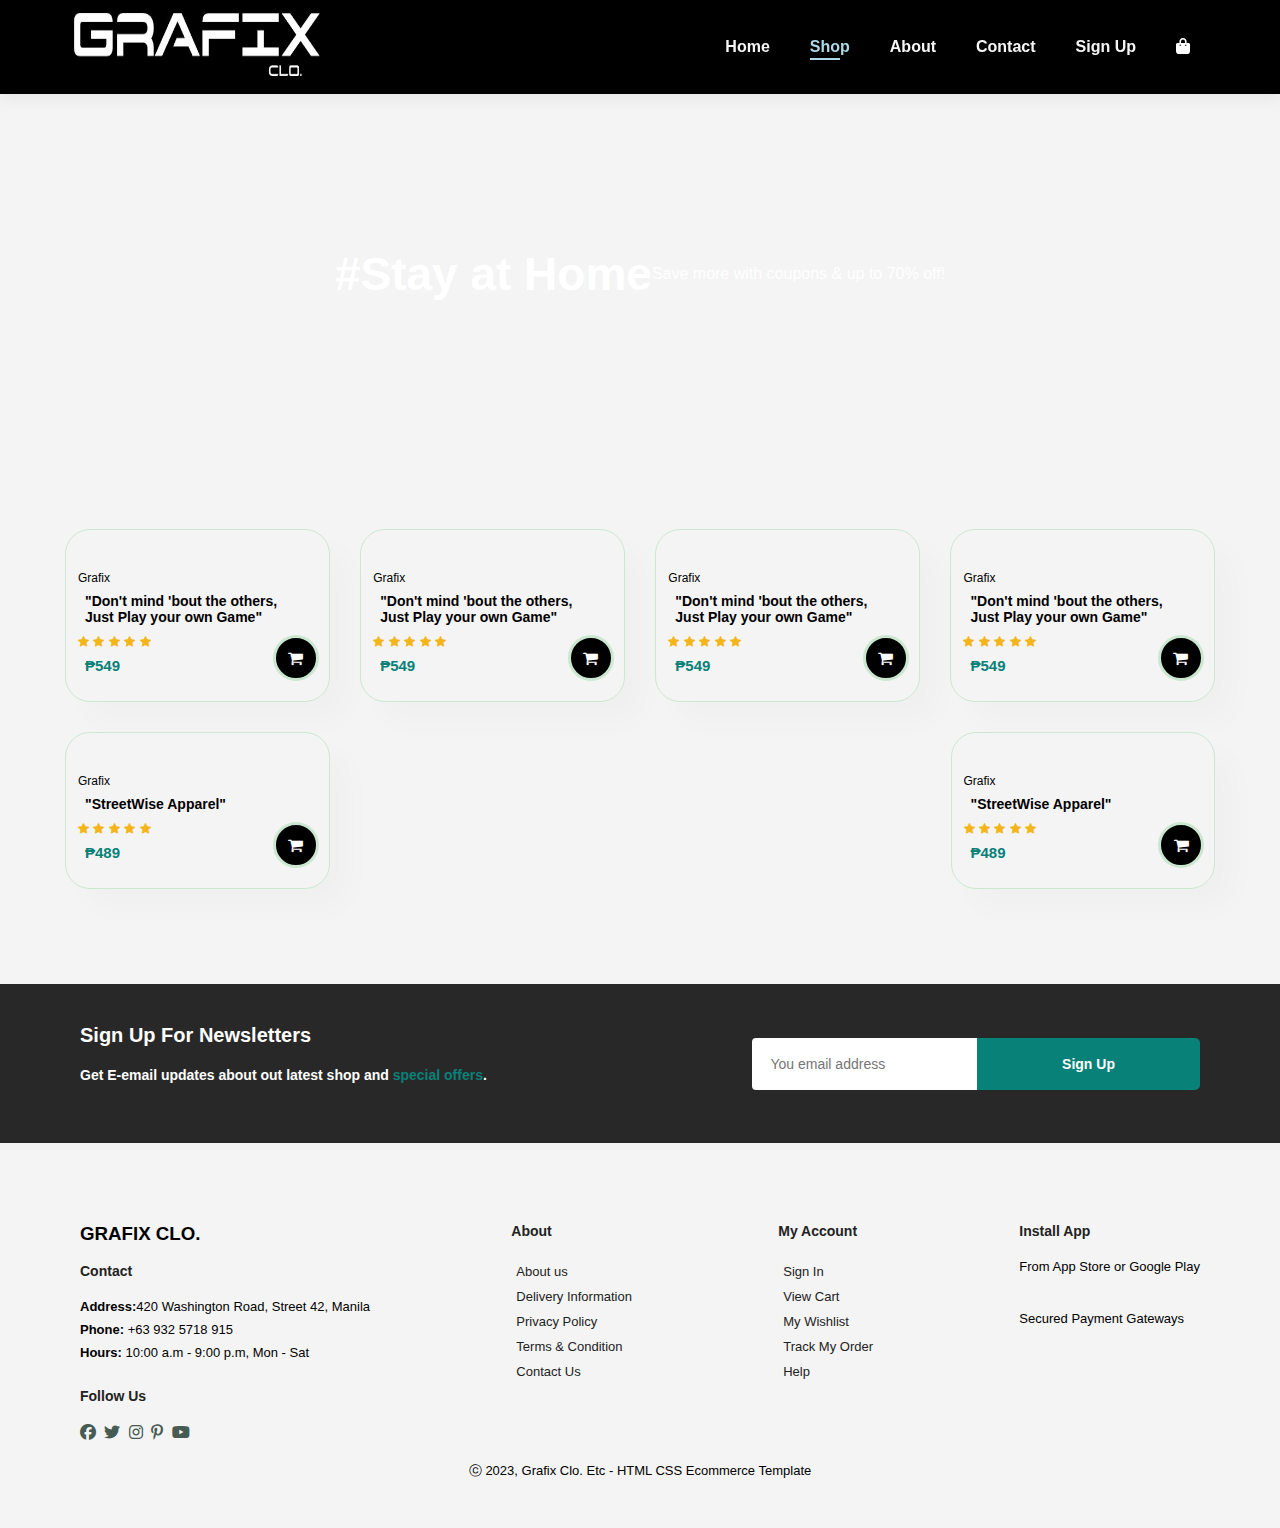
==== commit a6fbce92: "shop.html" ====
--- a/shop.html
+++ b/shop.html
@@ -12,15 +12,15 @@
 <body>
 
     <section id="header">
-        <a href="#"><img src="Grafix logo1.jpg" height="100" width="250"  class="logo" alt=""></a>
+        <a href="#"><img src="Grafix logo.jpg" height="70" width="250"  class="logo" alt=""></a>
 
         <div>
             <ul id="navbar">
                 <li><a href="index.html">Home</a></li>
                 <li><a class="active" href="shop.html">Shop</a></li>
-                <li><a href="blog.html">Blog</a></li>
                 <li><a href="about.html">About</a></li>
                 <li><a href="contact.html">Contact</a></li>
+                <li><a href="signup.html">Sign Up</a></li>
                 <li id="lg-bag"><a href="cart.html"><i class="fa-solid fa-shopping-bag" style="color: white;" ></i></a></li>
                 <a href="#" id="close"><i class="fa-regular fa-circle-xmark"></i></a>
 
@@ -33,20 +33,66 @@
         </div>
     </section>
 
-    <section id="hero"> 
-        <h4>Trade in offer</h4>
-        <h2>Super Values Deals</h2>
-        <h1>On all products</h1>
-        <p> Save moere with coupons & up to 70% off!</p>
-        <button> Shop Now</button>
+    <section id="page-header"> 
+        
+        <h2>#Stay at Home</h2>
+       
+        <p> Save more with coupons & up to 70% off!</p>
+        
     </section>
 
     <section id="product1" class="section-p1">
-        <h2> Featured Products</h2>
-        <p> " Don't mind 'bout the others, Just Play your own Game "</p>
         <div class="pro-container">
-            <div class="pro">
-                <img src="product/pro1.jpg" alt="">
+            <div class="pro" onclick="window.location.href='sproduct.html';">
+                <a href="#"><img src="product/pro1.jpg" alt=""></a>
+                <div class="des">
+                    <span>Grafix</span>
+                    <h5>"Don't mind 'bout the others, Just Play your own Game"</h5>
+                    <div class="star">
+                        <i class="fa fa-star"></i>
+                        <i class="fa fa-star"></i>
+                        <i class="fa fa-star"></i>
+                        <i class="fa fa-star"></i>
+                        <i class="fa fa-star"></i>
+                    </div>
+                    <h4>₱549</h4>
+                </div>
+                <a href="sproduct.html"><i class="fa fa-shopping-cart cart"></i></a>
+            </div>
+            <div class="pro" onclick="window.location.href='sproduct2.html';">
+                <a href="#"><img src="product/pro2.jpg" alt=""></a>
+                <div class="des">
+                    <span>Grafix</span>
+                    <h5>"Don't mind 'bout the others, Just Play your own Game"</h5>
+                    <div class="star">
+                        <i class="fa fa-star"></i>
+                        <i class="fa fa-star"></i>
+                        <i class="fa fa-star"></i>
+                        <i class="fa fa-star"></i>
+                        <i class="fa fa-star"></i>
+                    </div>
+                    <h4>₱549</h4>
+                </div>
+                <a href="sproduct2.html"><i class="fa fa-shopping-cart cart"></i></a>
+            </div>
+            <div class="pro" onclick="window.location.href='sproduct3.html';">
+                <a href="#"><img src="product/pro3.jpg" alt=""></a>
+                <div class="des">
+                    <span>Grafix</span>
+                    <h5>"Don't mind 'bout the others, Just Play your own Game"</h5>
+                    <div class="star">
+                        <i class="fa fa-star"></i>
+                        <i class="fa fa-star"></i>
+                        <i class="fa fa-star"></i>
+                        <i class="fa fa-star"></i>
+                        <i class="fa fa-star"></i>
+                    </div>
+                    <h4>₱549</h4>
+                </div>
+                <a href="sproduct3.html"><i class="fa fa-shopping-cart cart"></i></a>
+            </div>
+            <div class="pro" onclick="window.location.href='sproduct4.html';">
+                <a href="#"><img src="product/pro4.jpg" alt=""></a>
                 <div class="des">
                     <span>Grafix</span>
                     <h5>"Don't mind 'bout the others, Just Play your own Game"</h5>
@@ -61,288 +107,39 @@
                 </div>
                 <a href="#"><i class="fa fa-shopping-cart cart"></i></a>
             </div>
-            <div class="pro">
-                <img src="product/pro2.jpg" alt="">
-                <div class="des">
-                    <span>Grafix</span>
-                    <h5>"Don't mind 'bout the others, Just Play your own Game"</h5>
-                    <div class="star">
-                        <i class="fa fa-star"></i>
-                        <i class="fa fa-star"></i>
-                        <i class="fa fa-star"></i>
-                        <i class="fa fa-star"></i>
-                        <i class="fa fa-star"></i>
-                    </div>
-                    <h4>₱549</h4>
+            <div class="pro" onclick="window.location.href='sproduct5.html';">
+                <a href="#"><img src="product/pro5.jpg" alt=""></a>
+                <div class="des">
+                    <span>Grafix</span>
+                    <h5>"StreetWise Apparel"</h5>
+                    <div class="star">
+                        <i class="fa fa-star"></i>
+                        <i class="fa fa-star"></i>
+                        <i class="fa fa-star"></i>
+                        <i class="fa fa-star"></i>
+                        <i class="fa fa-star"></i>
+                    </div>
+                    <h4>₱489</h4>
                 </div>
                 <a href="#"><i class="fa fa-shopping-cart cart"></i></a>
             </div>
-            <div class="pro">
-                <img src="product/pro3.jpg" alt="">
-                <div class="des">
-                    <span>Grafix</span>
-                    <h5>"Don't mind 'bout the others, Just Play your own Game"</h5>
-                    <div class="star">
-                        <i class="fa fa-star"></i>
-                        <i class="fa fa-star"></i>
-                        <i class="fa fa-star"></i>
-                        <i class="fa fa-star"></i>
-                        <i class="fa fa-star"></i>
-                    </div>
-                    <h4>₱549</h4>
+            <div class="pro" onclick="window.location.href='sproduct6.html';">
+                <a href="#"><img src="product/pro6.jpg" alt=""></a>
+                <div class="des">
+                    <span>Grafix</span>
+                    <h5>"StreetWise Apparel"</h5>
+                    <div class="star">
+                        <i class="fa fa-star"></i>
+                        <i class="fa fa-star"></i>
+                        <i class="fa fa-star"></i>
+                        <i class="fa fa-star"></i>
+                        <i class="fa fa-star"></i>
+                    </div>
+                    <h4>₱489</h4>
                 </div>
                 <a href="#"><i class="fa fa-shopping-cart cart"></i></a>
             </div>
-            <div class="pro">
-                <img src="product/pro4.jpg" alt="">
-                <div class="des">
-                    <span>Grafix</span>
-                    <h5>"Don't mind 'bout the others, Just Play your own Game"</h5>
-                    <div class="star">
-                        <i class="fa fa-star"></i>
-                        <i class="fa fa-star"></i>
-                        <i class="fa fa-star"></i>
-                        <i class="fa fa-star"></i>
-                        <i class="fa fa-star"></i>
-                    </div>
-                    <h4>₱549</h4>
-                </div>
-                <a href="#"><i class="fa fa-shopping-cart cart"></i></a>
-            </div>
-            <div class="pro">
-                <img src="product/pro5.jpg" alt="">
-                <div class="des">
-                    <span>Grafix</span>
-                    <h5>"StreetWise Apparel"</h5>
-                    <div class="star">
-                        <i class="fa fa-star"></i>
-                        <i class="fa fa-star"></i>
-                        <i class="fa fa-star"></i>
-                        <i class="fa fa-star"></i>
-                        <i class="fa fa-star"></i>
-                    </div>
-                    <h4>₱489</h4>
-                </div>
-                <a href="#"><i class="fa fa-shopping-cart cart"></i></a>
-            </div>
-            <div class="pro">
-                <img src="product/pro6.jpg" alt="">
-                <div class="des">
-                    <span>Grafix</span>
-                    <h5>"StreetWise Apparel"</h5>
-                    <div class="star">
-                        <i class="fa fa-star"></i>
-                        <i class="fa fa-star"></i>
-                        <i class="fa fa-star"></i>
-                        <i class="fa fa-star"></i>
-                        <i class="fa fa-star"></i>
-                    </div>
-                    <h4>₱489</h4>
-                </div>
-                <a href="#"><i class="fa fa-shopping-cart cart"></i></a>
-            </div>
-            <div class="pro">
-                <img src="product/pro1.jpg" alt="">
-                <div class="des">
-                    <span>Grafix</span>
-                    <h5>"Don't mind 'bout the others, Just Play your own Game"</h5>
-                    <div class="star">
-                        <i class="fa fa-star"></i>
-                        <i class="fa fa-star"></i>
-                        <i class="fa fa-star"></i>
-                        <i class="fa fa-star"></i>
-                        <i class="fa fa-star"></i>
-                    </div>
-                    <h4>₱549</h4>
-                </div>
-                <a href="#"><i class="fa fa-shopping-cart cart"></i></a>
-            </div>
-            <div class="pro">
-                <img src="product/pro1.jpg" alt="">
-                <div class="des">
-                    <span>Grafix</span>
-                    <h5>"Don't mind 'bout the others, Just Play your own Game"</h5>
-                    <div class="star">
-                        <i class="fa fa-star"></i>
-                        <i class="fa fa-star"></i>
-                        <i class="fa fa-star"></i>
-                        <i class="fa fa-star"></i>
-                        <i class="fa fa-star"></i>
-                    </div>
-                    <h4>₱549</h4>
-                </div>
-                <a href="#"><i class="fa fa-shopping-cart cart"></i></a>
-            </div>
-            <div class="pro">
-                <img src="product/pro1.jpg" alt="">
-                <div class="des">
-                    <span>Grafix</span>
-                    <h5>"Don't mind 'bout the others, Just Play your own Game"</h5>
-                    <div class="star">
-                        <i class="fa fa-star"></i>
-                        <i class="fa fa-star"></i>
-                        <i class="fa fa-star"></i>
-                        <i class="fa fa-star"></i>
-                        <i class="fa fa-star"></i>
-                    </div>
-                    <h4>₱549</h4>
-                </div>
-                <a href="#"><i class="fa fa-shopping-cart cart"></i></a>
-            </div>
-        </div>
-
-    </section>
-
-    <section id="product1" class="section-p1">
-        <h2> New Arrival</h2>
-        <p> " Don't mind 'bout the others, Just Play your own Game "</p>
-        <div class="pro-container">
-            <div class="pro">
-                <img src="product/pro1.jpg" alt="">
-                <div class="des">
-                    <span>Grafix</span>
-                    <h5>"Don't mind 'bout the others, Just Play your own Game"</h5>
-                    <div class="star">
-                        <i class="fa fa-star"></i>
-                        <i class="fa fa-star"></i>
-                        <i class="fa fa-star"></i>
-                        <i class="fa fa-star"></i>
-                        <i class="fa fa-star"></i>
-                    </div>
-                    <h4>₱549</h4>
-                </div>
-                <a href="#"><i class="fa fa-shopping-cart cart"></i></a>
-            </div>
-            <div class="pro">
-                <img src="product/pro2.jpg" alt="">
-                <div class="des">
-                    <span>Grafix</span>
-                    <h5>"Don't mind 'bout the others, Just Play your own Game"</h5>
-                    <div class="star">
-                        <i class="fa fa-star"></i>
-                        <i class="fa fa-star"></i>
-                        <i class="fa fa-star"></i>
-                        <i class="fa fa-star"></i>
-                        <i class="fa fa-star"></i>
-                    </div>
-                    <h4>₱549</h4>
-                </div>
-                <a href="#"><i class="fa fa-shopping-cart cart"></i></a>
-            </div>
-            <div class="pro">
-                <img src="product/pro3.jpg" alt="">
-                <div class="des">
-                    <span>Grafix</span>
-                    <h5>"Don't mind 'bout the others, Just Play your own Game"</h5>
-                    <div class="star">
-                        <i class="fa fa-star"></i>
-                        <i class="fa fa-star"></i>
-                        <i class="fa fa-star"></i>
-                        <i class="fa fa-star"></i>
-                        <i class="fa fa-star"></i>
-                    </div>
-                    <h4>₱549</h4>
-                </div>
-                <a href="#"><i class="fa fa-shopping-cart cart"></i></a>
-            </div>
-            <div class="pro">
-                <img src="product/pro4.jpg" alt="">
-                <div class="des">
-                    <span>Grafix</span>
-                    <h5>"Don't mind 'bout the others, Just Play your own Game"</h5>
-                    <div class="star">
-                        <i class="fa fa-star"></i>
-                        <i class="fa fa-star"></i>
-                        <i class="fa fa-star"></i>
-                        <i class="fa fa-star"></i>
-                        <i class="fa fa-star"></i>
-                    </div>
-                    <h4>₱549</h4>
-                </div>
-                <a href="#"><i class="fa fa-shopping-cart cart"></i></a>
-            </div>
-            <div class="pro">
-                <img src="product/pro5.jpg" alt="">
-                <div class="des">
-                    <span>Grafix</span>
-                    <h5>"StreetWise Apparel"</h5>
-                    <div class="star">
-                        <i class="fa fa-star"></i>
-                        <i class="fa fa-star"></i>
-                        <i class="fa fa-star"></i>
-                        <i class="fa fa-star"></i>
-                        <i class="fa fa-star"></i>
-                    </div>
-                    <h4>₱489</h4>
-                </div>
-                <a href="#"><i class="fa fa-shopping-cart cart"></i></a>
-            </div>
-            <div class="pro">
-                <img src="product/pro6.jpg" alt="">
-                <div class="des">
-                    <span>Grafix</span>
-                    <h5>"StreetWise Apparel"</h5>
-                    <div class="star">
-                        <i class="fa fa-star"></i>
-                        <i class="fa fa-star"></i>
-                        <i class="fa fa-star"></i>
-                        <i class="fa fa-star"></i>
-                        <i class="fa fa-star"></i>
-                    </div>
-                    <h4>₱489</h4>
-                </div>
-                <a href="#"><i class="fa fa-shopping-cart cart"></i></a>
-            </div>
-            <div class="pro">
-                <img src="product/pro1.jpg" alt="">
-                <div class="des">
-                    <span>Grafix</span>
-                    <h5>"Don't mind 'bout the others, Just Play your own Game"</h5>
-                    <div class="star">
-                        <i class="fa fa-star"></i>
-                        <i class="fa fa-star"></i>
-                        <i class="fa fa-star"></i>
-                        <i class="fa fa-star"></i>
-                        <i class="fa fa-star"></i>
-                    </div>
-                    <h4>₱549</h4>
-                </div>
-                <a href="#"><i class="fa fa-shopping-cart cart"></i></a>
-            </div>
-            <div class="pro">
-                <img src="product/pro1.jpg" alt="">
-                <div class="des">
-                    <span>Grafix</span>
-                    <h5>"Don't mind 'bout the others, Just Play your own Game"</h5>
-                    <div class="star">
-                        <i class="fa fa-star"></i>
-                        <i class="fa fa-star"></i>
-                        <i class="fa fa-star"></i>
-                        <i class="fa fa-star"></i>
-                        <i class="fa fa-star"></i>
-                    </div>
-                    <h4>₱549</h4>
-                </div>
-                <a href="#"><i class="fa fa-shopping-cart cart"></i></a>
-            </div>
-            <div class="pro">
-                <img src="product/pro1.jpg" alt="">
-                <div class="des">
-                    <span>Grafix</span>
-                    <h5>"Don't mind 'bout the others, Just Play your own Game"</h5>
-                    <div class="star">
-                        <i class="fa fa-star"></i>
-                        <i class="fa fa-star"></i>
-                        <i class="fa fa-star"></i>
-                        <i class="fa fa-star"></i>
-                        <i class="fa fa-star"></i>
-                    </div>
-                    <h4>₱549</h4>
-                </div>
-                <a href="#"><i class="fa fa-shopping-cart cart"></i></a>
-            </div>
-        </div>
-
+        </div>
     </section>
 
     <section id="newletter" class="section-p1 section-m1">
@@ -413,4 +210,4 @@
 
     <script src="script.js"></script>
 </body>
-</html>+</html>
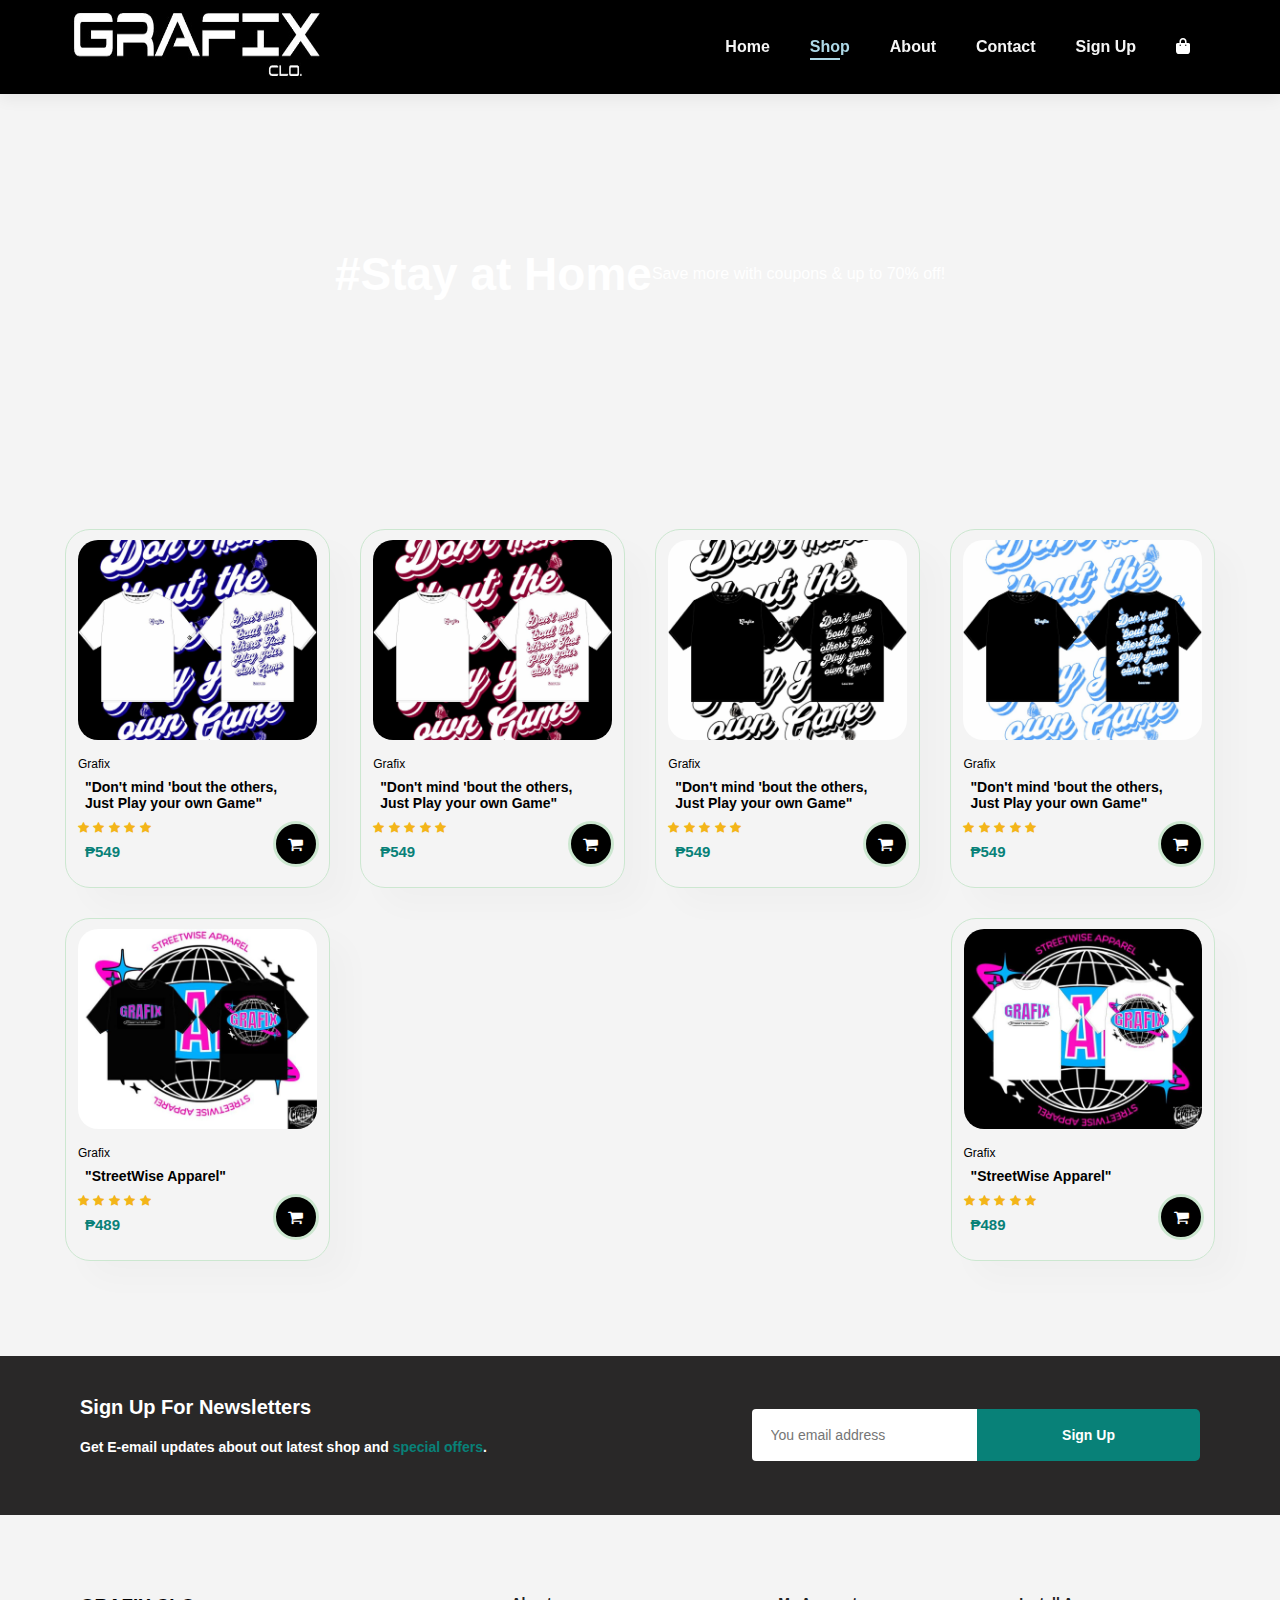
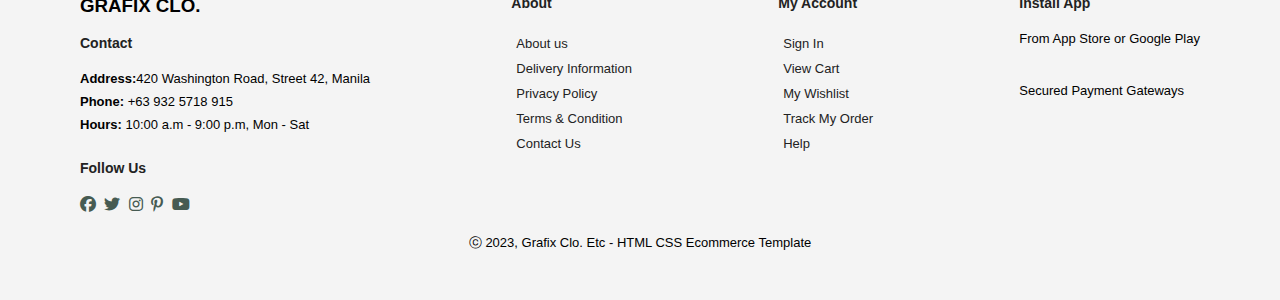
==== commit edd4193e: "Update shop.html" ====
--- a/shop.html
+++ b/shop.html
@@ -44,7 +44,7 @@
     <section id="product1" class="section-p1">
         <div class="pro-container">
             <div class="pro" onclick="window.location.href='sproduct.html';">
-                <a href="#"><img src="product/pro1.jpg" alt=""></a>
+                <a href="#"><img src="pro1.jpg" alt=""></a>
                 <div class="des">
                     <span>Grafix</span>
                     <h5>"Don't mind 'bout the others, Just Play your own Game"</h5>
@@ -60,7 +60,7 @@
                 <a href="sproduct.html"><i class="fa fa-shopping-cart cart"></i></a>
             </div>
             <div class="pro" onclick="window.location.href='sproduct2.html';">
-                <a href="#"><img src="product/pro2.jpg" alt=""></a>
+                <a href="#"><img src="pro2.jpg" alt=""></a>
                 <div class="des">
                     <span>Grafix</span>
                     <h5>"Don't mind 'bout the others, Just Play your own Game"</h5>
@@ -76,7 +76,7 @@
                 <a href="sproduct2.html"><i class="fa fa-shopping-cart cart"></i></a>
             </div>
             <div class="pro" onclick="window.location.href='sproduct3.html';">
-                <a href="#"><img src="product/pro3.jpg" alt=""></a>
+                <a href="#"><img src="pro3.jpg" alt=""></a>
                 <div class="des">
                     <span>Grafix</span>
                     <h5>"Don't mind 'bout the others, Just Play your own Game"</h5>
@@ -92,7 +92,7 @@
                 <a href="sproduct3.html"><i class="fa fa-shopping-cart cart"></i></a>
             </div>
             <div class="pro" onclick="window.location.href='sproduct4.html';">
-                <a href="#"><img src="product/pro4.jpg" alt=""></a>
+                <a href="#"><img src="pro4.jpg" alt=""></a>
                 <div class="des">
                     <span>Grafix</span>
                     <h5>"Don't mind 'bout the others, Just Play your own Game"</h5>
@@ -108,7 +108,7 @@
                 <a href="#"><i class="fa fa-shopping-cart cart"></i></a>
             </div>
             <div class="pro" onclick="window.location.href='sproduct5.html';">
-                <a href="#"><img src="product/pro5.jpg" alt=""></a>
+                <a href="#"><img src="pro5.jpg" alt=""></a>
                 <div class="des">
                     <span>Grafix</span>
                     <h5>"StreetWise Apparel"</h5>
@@ -124,7 +124,7 @@
                 <a href="#"><i class="fa fa-shopping-cart cart"></i></a>
             </div>
             <div class="pro" onclick="window.location.href='sproduct6.html';">
-                <a href="#"><img src="product/pro6.jpg" alt=""></a>
+                <a href="#"><img src="pro6.jpg" alt=""></a>
                 <div class="des">
                     <span>Grafix</span>
                     <h5>"StreetWise Apparel"</h5>
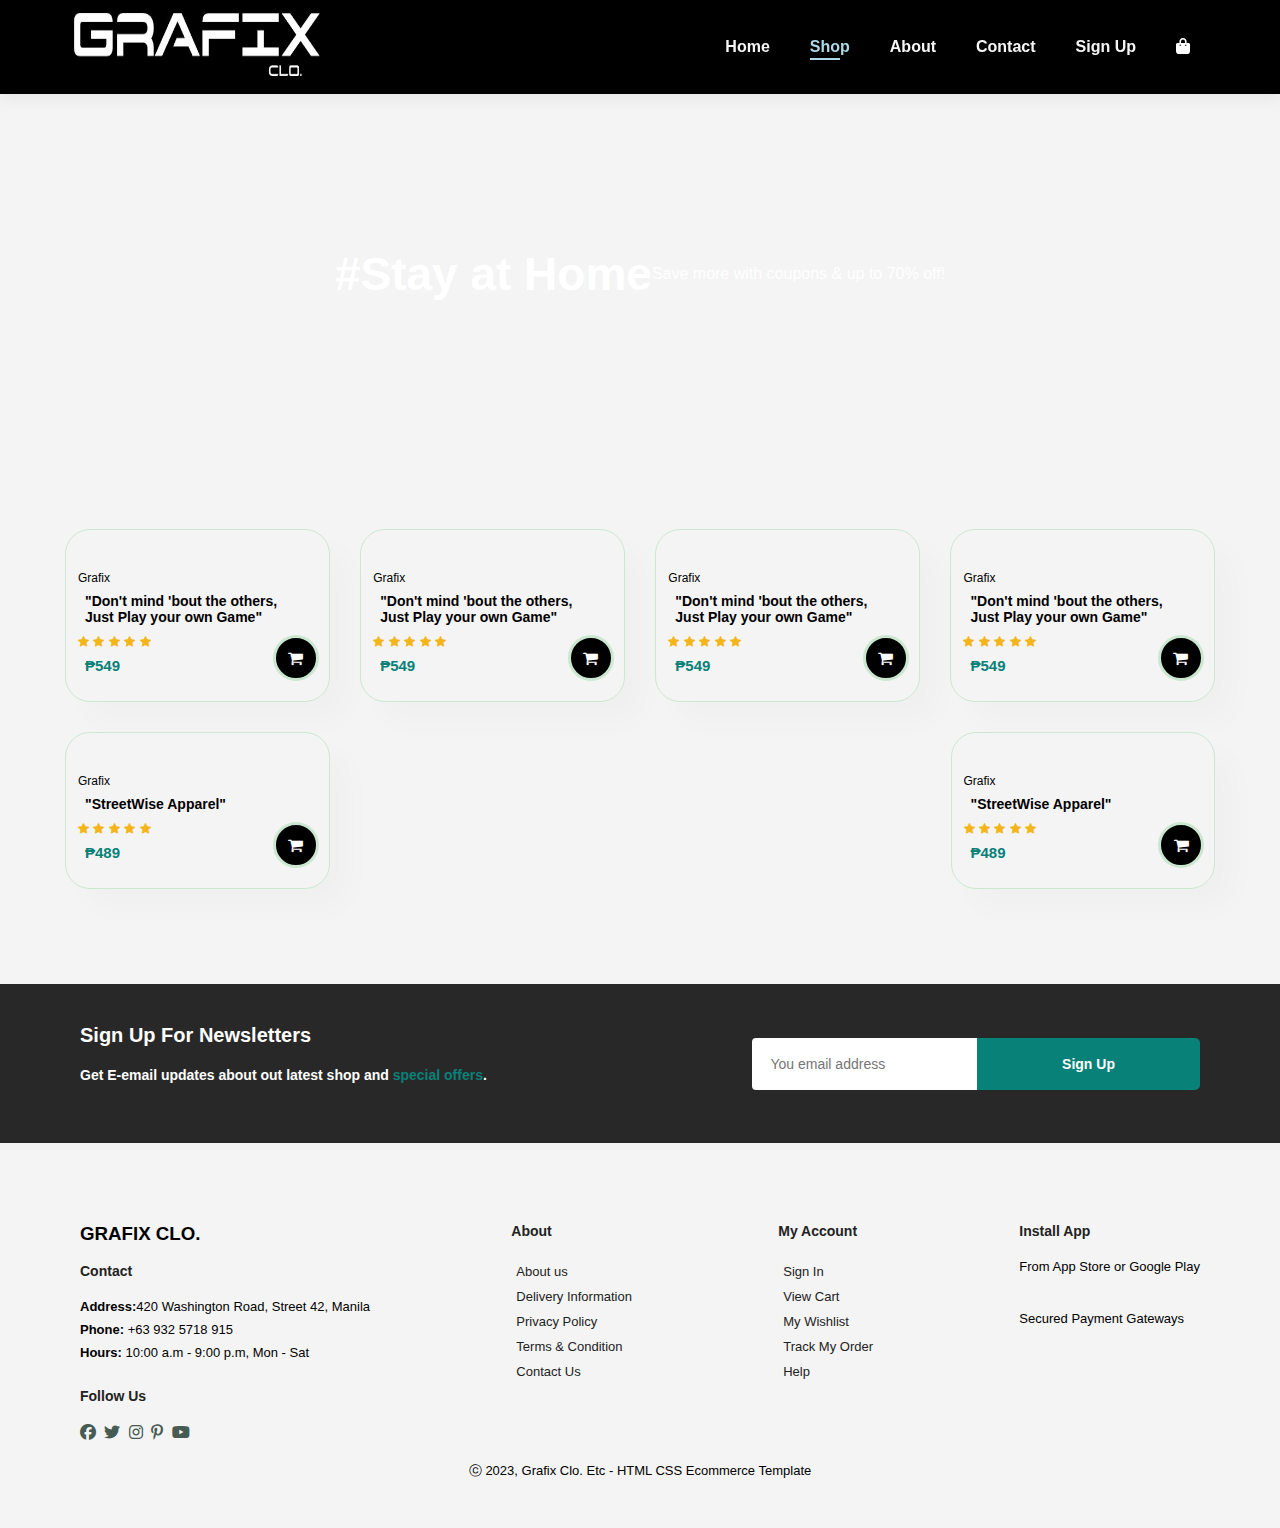
==== commit d8eca38f: "Add files via upload" ====
--- a/shop.html
+++ b/shop.html
@@ -44,7 +44,7 @@
     <section id="product1" class="section-p1">
         <div class="pro-container">
             <div class="pro" onclick="window.location.href='sproduct.html';">
-                <a href="#"><img src="pro1.jpg" alt=""></a>
+                <a href="#"><img src="product/pro1.jpg" alt=""></a>
                 <div class="des">
                     <span>Grafix</span>
                     <h5>"Don't mind 'bout the others, Just Play your own Game"</h5>
@@ -60,7 +60,7 @@
                 <a href="sproduct.html"><i class="fa fa-shopping-cart cart"></i></a>
             </div>
             <div class="pro" onclick="window.location.href='sproduct2.html';">
-                <a href="#"><img src="pro2.jpg" alt=""></a>
+                <a href="#"><img src="product/pro2.jpg" alt=""></a>
                 <div class="des">
                     <span>Grafix</span>
                     <h5>"Don't mind 'bout the others, Just Play your own Game"</h5>
@@ -76,7 +76,7 @@
                 <a href="sproduct2.html"><i class="fa fa-shopping-cart cart"></i></a>
             </div>
             <div class="pro" onclick="window.location.href='sproduct3.html';">
-                <a href="#"><img src="pro3.jpg" alt=""></a>
+                <a href="#"><img src="product/pro3.jpg" alt=""></a>
                 <div class="des">
                     <span>Grafix</span>
                     <h5>"Don't mind 'bout the others, Just Play your own Game"</h5>
@@ -92,7 +92,7 @@
                 <a href="sproduct3.html"><i class="fa fa-shopping-cart cart"></i></a>
             </div>
             <div class="pro" onclick="window.location.href='sproduct4.html';">
-                <a href="#"><img src="pro4.jpg" alt=""></a>
+                <a href="#"><img src="product/pro4.jpg" alt=""></a>
                 <div class="des">
                     <span>Grafix</span>
                     <h5>"Don't mind 'bout the others, Just Play your own Game"</h5>
@@ -108,7 +108,7 @@
                 <a href="#"><i class="fa fa-shopping-cart cart"></i></a>
             </div>
             <div class="pro" onclick="window.location.href='sproduct5.html';">
-                <a href="#"><img src="pro5.jpg" alt=""></a>
+                <a href="#"><img src="product/pro5.jpg" alt=""></a>
                 <div class="des">
                     <span>Grafix</span>
                     <h5>"StreetWise Apparel"</h5>
@@ -124,7 +124,7 @@
                 <a href="#"><i class="fa fa-shopping-cart cart"></i></a>
             </div>
             <div class="pro" onclick="window.location.href='sproduct6.html';">
-                <a href="#"><img src="pro6.jpg" alt=""></a>
+                <a href="#"><img src="product/pro6.jpg" alt=""></a>
                 <div class="des">
                     <span>Grafix</span>
                     <h5>"StreetWise Apparel"</h5>
@@ -210,4 +210,4 @@
 
     <script src="script.js"></script>
 </body>
-</html>
+</html>